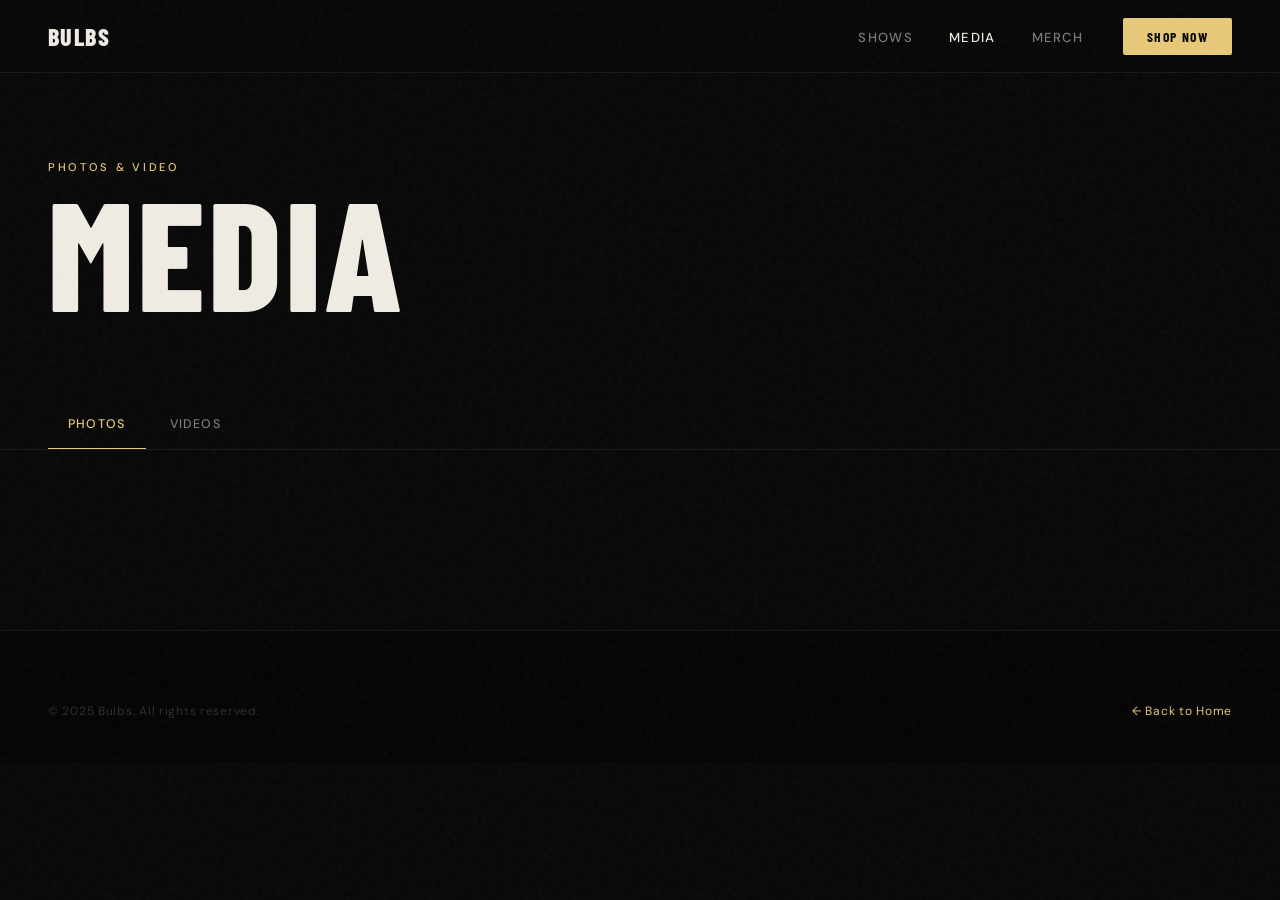
==== media/index.html @ 71108480 "Initial build: Bulbs band website 4-page site (home, shows, media, merch) with Decap CMS dashboard. " ====
<!DOCTYPE html>
<html lang="en-IE">
<head>
  <meta charset="UTF-8">
  <meta name="viewport" content="width=device-width, initial-scale=1.0">
  <title>Media | Bulbs</title>
  <meta name="description" content="Photos and videos from Bulbs — the band from Dublin.">
  <meta name="robots" content="index, follow">
  <meta name="theme-color" content="#080808">
  <link rel="icon" type="image/png" sizes="32x32" href="../assets/logos/favicon.png">
  <link rel="preconnect" href="https://fonts.googleapis.com">
  <link rel="preconnect" href="https://fonts.gstatic.com" crossorigin>
  <link href="https://fonts.googleapis.com/css2?family=Barlow+Condensed:wght@700;800&family=DM+Sans:wght@400;500&display=swap" rel="stylesheet">
  <link rel="stylesheet" href="../css/style.css">
</head>
<body data-page="media">

  <div class="grain" aria-hidden="true"></div>

  <!-- Lightbox -->
  <div class="lightbox" id="lightbox" role="dialog" aria-modal="true">
    <button class="lightbox-close" id="lightbox-close" aria-label="Close">✕</button>
    <button class="lightbox-prev" id="lightbox-prev" aria-label="Previous">‹</button>
    <button class="lightbox-next" id="lightbox-next" aria-label="Next">›</button>
    <div class="lightbox-img-wrap"><img id="lightbox-img" src="" alt=""></div>
    <p class="lightbox-counter" id="lightbox-counter"></p>
  </div>

  <div class="nav-menu-mobile" id="mobile-menu">
    <a href="../shows/">Shows</a>
    <a href="../media/">Media</a>
    <a href="../merch/">Merch</a>
    <button class="btn btn-primary js-shop">Shop Now</button>
  </div>

  <nav class="site-nav scrolled" id="site-nav">
    <div class="nav-inner">
      <a href="../index.html" class="nav-logo">
        <span class="nav-logo-wordmark">Bulbs</span>
      </a>
      <ul class="nav-links">
        <li><a href="../shows/">Shows</a></li>
        <li><a href="../media/" style="color:var(--text)">Media</a></li>
        <li><a href="../merch/">Merch</a></li>
      </ul>
      <a href="../merch/" class="nav-cta">Shop Now</a>
      <button class="nav-toggle" id="nav-toggle" aria-label="Menu">
        <span></span><span></span><span></span>
      </button>
    </div>
  </nav>

  <div class="page-hero">
    <div class="page-hero-inner">
      <span class="section-eyebrow">Photos & Video</span>
      <h1 class="page-hero-title">Media</h1>
    </div>
  </div>

  <!-- Tab toggle -->
  <div class="filter-bar">
    <div class="filter-bar-inner">
      <button class="filter-btn active" data-tab="photos">Photos</button>
      <button class="filter-btn" data-tab="videos">Videos</button>
    </div>
  </div>

  <!-- Photos -->
  <div class="media-page-wrap" id="media-photos-wrap">
    <div class="photo-masonry" id="photo-masonry"></div>
  </div>

  <!-- Videos -->
  <div class="media-page-wrap" id="media-videos-wrap" style="display:none">
    <div class="section-wrap">
      <div class="videos-grid" id="videos-grid"></div>
    </div>
  </div>

  <footer class="site-footer">
    <div class="footer-inner">
      <div class="footer-bottom" style="border-top:none;padding-top:0">
        <p class="footer-copy">© 2025 Bulbs. All rights reserved.</p>
        <a href="../index.html" class="footer-copy" style="color:var(--accent)">← Back to Home</a>
      </div>
    </div>
  </footer>

  <script src="https://cdn.jsdelivr.net/npm/lenis@1/dist/lenis.min.js"></script>
  <script src="https://cdn.jsdelivr.net/npm/gsap@3/dist/gsap.min.js"></script>
  <script src="https://cdn.jsdelivr.net/npm/gsap@3/dist/ScrollTrigger.min.js"></script>
  <script src="../js/app.js"></script>
</body>
</html>
---- css/style.css ----
/* =============================================================
   Bulbs — Main Stylesheet
   Stack: Barlow Condensed (display) + DM Sans (body)
   Palette: #080808 bg / #f0ece4 text / #e8c97a accent (amber)
============================================================= */

*, *::before, *::after { box-sizing: border-box; margin: 0; padding: 0; }

:root {
  --bg:           #080808;
  --bg-2:         #111111;
  --bg-3:         #1a1a1a;
  --text:         #f0ece4;
  --text-muted:   rgba(240,236,228,0.50);
  --text-dim:     rgba(240,236,228,0.18);
  --accent:       #e8c97a;
  --accent-deep:  #c9a94e;
  --accent-dim:   rgba(232,201,122,0.10);
  --border:       rgba(240,236,228,0.08);
  --border-hover: rgba(240,236,228,0.20);
  --font-disp:    'Barlow Condensed', sans-serif;
  --font-body:    'DM Sans', sans-serif;
  --ease-out:     cubic-bezier(0.25, 0.46, 0.45, 0.94);
  --ease-in-out:  cubic-bezier(0.76, 0, 0.24, 1);
}

html { scroll-behavior: auto; background: var(--bg); }

body {
  font-family: var(--font-body);
  background: var(--bg);
  color: var(--text);
  overflow-x: hidden;
  max-width: 100vw;
}

a { text-decoration: none; color: inherit; }
img { display: block; max-width: 100%; }
ul { list-style: none; }
button { cursor: pointer; font-family: inherit; }

/* =============================================================
   GRAIN
============================================================= */
.grain {
  position: fixed;
  top: -50%; left: -50%;
  width: 200%; height: 200%;
  background-image: url("data:image/svg+xml,%3Csvg viewBox='0 0 512 512' xmlns='http://www.w3.org/2000/svg'%3E%3Cfilter id='n'%3E%3CfeTurbulence type='fractalNoise' baseFrequency='0.75' numOctaves='4' stitchTiles='stitch'/%3E%3C/filter%3E%3Crect width='100%25' height='100%25' filter='url(%23n)'/%3E%3C/svg%3E");
  opacity: 0.035;
  animation: grain-anim 0.45s steps(3) infinite;
  pointer-events: none;
  z-index: 9997;
}
@keyframes grain-anim {
  0%   { transform: translate(0,0); }
  20%  { transform: translate(-3%,-5%); }
  40%  { transform: translate(4%,2%); }
  60%  { transform: translate(-2%,5%); }
  80%  { transform: translate(5%,-3%); }
  100% { transform: translate(0,0); }
}

/* =============================================================
   BUTTONS
============================================================= */
.btn {
  display: inline-flex;
  align-items: center;
  gap: 8px;
  padding: 14px 32px;
  font-family: var(--font-disp);
  font-size: 1rem;
  font-weight: 700;
  letter-spacing: 0.08em;
  text-transform: uppercase;
  border: none;
  border-radius: 2px;
  transition: all 0.2s var(--ease-out);
  cursor: pointer;
  white-space: nowrap;
}
.btn-primary {
  background: var(--accent);
  color: var(--bg);
}
.btn-primary:hover { background: var(--accent-deep); transform: translateY(-1px); }

.btn-outline {
  background: transparent;
  color: var(--text);
  border: 1px solid rgba(240,236,228,0.35);
}
.btn-outline:hover { border-color: var(--text); background: rgba(240,236,228,0.04); }

.btn-ghost {
  background: transparent;
  color: var(--text-muted);
  padding: 14px 0;
}
.btn-ghost:hover { color: var(--text); }

/* =============================================================
   NAVIGATION
============================================================= */
.site-nav {
  position: fixed;
  top: 0; left: 0; right: 0;
  z-index: 9000;
  transition: background 0.3s, border-bottom 0.3s;
}
.site-nav.scrolled {
  background: rgba(8,8,8,0.92);
  backdrop-filter: blur(12px);
  border-bottom: 1px solid var(--border);
}
.nav-inner {
  max-width: 1440px;
  margin: 0 auto;
  padding: 0 48px;
  height: 72px;
  display: flex;
  align-items: center;
  gap: 40px;
}
.nav-logo { display: flex; align-items: center; gap: 10px; }
.nav-logo-wordmark {
  font-family: var(--font-disp);
  font-size: 1.5rem;
  font-weight: 800;
  letter-spacing: 0.06em;
  text-transform: uppercase;
  color: var(--text);
}
.nav-logo img { height: 32px; width: auto; }

.nav-links {
  display: flex;
  gap: 36px;
  margin-left: auto;
}
.nav-links a {
  font-size: 0.82rem;
  font-weight: 500;
  letter-spacing: 0.1em;
  text-transform: uppercase;
  color: var(--text-muted);
  transition: color 0.2s;
}
.nav-links a:hover { color: var(--text); }

.nav-cta {
  font-family: var(--font-disp);
  font-size: 0.85rem;
  font-weight: 700;
  letter-spacing: 0.1em;
  text-transform: uppercase;
  padding: 10px 24px;
  background: var(--accent);
  color: var(--bg);
  border-radius: 2px;
  transition: background 0.2s;
}
.nav-cta:hover { background: var(--accent-deep); }

.nav-toggle {
  display: none;
  flex-direction: column;
  gap: 5px;
  background: none;
  border: none;
  padding: 4px;
  margin-left: 12px;
}
.nav-toggle span {
  display: block;
  width: 24px;
  height: 2px;
  background: var(--text);
  transition: all 0.3s;
}
.nav-toggle.open span:nth-child(1) { transform: translateY(7px) rotate(45deg); }
.nav-toggle.open span:nth-child(2) { opacity: 0; }
.nav-toggle.open span:nth-child(3) { transform: translateY(-7px) rotate(-45deg); }

/* Mobile menu */
.nav-menu-mobile {
  position: fixed;
  inset: 0;
  background: var(--bg);
  z-index: 8999;
  display: flex;
  flex-direction: column;
  align-items: center;
  justify-content: center;
  gap: 32px;
  transform: translateX(100%);
  transition: transform 0.4s var(--ease-in-out);
}
.nav-menu-mobile.open { transform: translateX(0); }
.nav-menu-mobile a {
  font-family: var(--font-disp);
  font-size: clamp(2.4rem, 9vw, 4rem);
  font-weight: 800;
  letter-spacing: 0.04em;
  text-transform: uppercase;
  color: var(--text);
  transition: color 0.2s;
}
.nav-menu-mobile a:hover { color: var(--accent); }

/* =============================================================
   SECTION COMMONS
============================================================= */
.section-wrap {
  max-width: 1360px;
  margin: 0 auto;
  padding: 0 48px;
}
.section-header {
  display: flex;
  align-items: flex-end;
  justify-content: space-between;
  margin-bottom: 48px;
  padding-bottom: 24px;
  border-bottom: 1px solid var(--border);
}
.section-eyebrow {
  display: block;
  font-size: 0.7rem;
  font-weight: 500;
  letter-spacing: 0.24em;
  text-transform: uppercase;
  color: var(--accent);
  margin-bottom: 8px;
}
.section-title {
  font-family: var(--font-disp);
  font-size: clamp(2.4rem, 5vw, 4rem);
  font-weight: 800;
  line-height: 1;
  letter-spacing: 0.02em;
  text-transform: uppercase;
  color: var(--text);
}
.section-link {
  font-size: 0.78rem;
  font-weight: 500;
  letter-spacing: 0.12em;
  text-transform: uppercase;
  color: var(--text-muted);
  transition: color 0.2s;
  white-space: nowrap;
  margin-bottom: 4px;
}
.section-link:hover { color: var(--accent); }

/* Scroll reveals */
.reveal { opacity: 0; transform: translateY(28px); }
.reveal-stagger > * { opacity: 0; transform: translateY(28px); }

/* =============================================================
   HERO
============================================================= */
.hero {
  position: relative;
  height: 100vh;
  min-height: 600px;
  display: flex;
  align-items: flex-end;
  overflow: hidden;
}
.hero-bg {
  position: absolute;
  inset: 0;
  background-size: cover;
  background-position: center;
  background-color: var(--bg-2);
  transition: transform 0.1s linear;
}
.hero-bg img {
  width: 100%; height: 100%;
  object-fit: cover;
  display: block;
}
.hero-overlay {
  position: absolute;
  inset: 0;
  background: linear-gradient(
    to top,
    rgba(8,8,8,0.95) 0%,
    rgba(8,8,8,0.4) 50%,
    rgba(8,8,8,0.2) 100%
  );
}
.hero-inner {
  position: relative;
  z-index: 1;
  width: 100%;
  max-width: 1440px;
  margin: 0 auto;
  padding: 0 48px 80px;
}
.hero-eyebrow {
  font-size: 0.72rem;
  letter-spacing: 0.28em;
  text-transform: uppercase;
  color: var(--accent);
  margin-bottom: 12px;
}
.hero-band-name {
  font-family: var(--font-disp);
  font-size: clamp(5rem, 18vw, 16rem);
  font-weight: 800;
  line-height: 0.88;
  letter-spacing: -0.01em;
  text-transform: uppercase;
  color: var(--text);
  margin-bottom: 24px;
}
.hero-headline {
  font-family: var(--font-disp);
  font-size: clamp(1.2rem, 2.5vw, 1.8rem);
  font-weight: 700;
  letter-spacing: 0.08em;
  text-transform: uppercase;
  color: var(--text-muted);
  margin-bottom: 36px;
}
.hero-ctas { display: flex; gap: 16px; flex-wrap: wrap; }

.hero-scroll-line {
  position: absolute;
  bottom: 0;
  left: 48px;
  width: 1px;
  height: 72px;
  background: linear-gradient(to bottom, transparent, var(--accent));
}

/* =============================================================
   NEWS SECTION
============================================================= */
.news-section { padding: 120px 0; }

.news-grid {
  display: grid;
  grid-template-columns: repeat(12, 1fr);
  gap: 2px;
}

.news-card {
  background: var(--bg-2);
  overflow: hidden;
  position: relative;
  cursor: pointer;
  transition: background 0.2s;
}
.news-card:hover { background: var(--bg-3); }

/* First card — big feature */
.news-card:first-child { grid-column: span 7; }
.news-card:nth-child(n+2) { grid-column: span 5; }
/* 3+ cards */
.news-card:nth-child(2),
.news-card:nth-child(3) { grid-column: span 5; }
.news-card:nth-child(4),
.news-card:nth-child(5) { grid-column: span 4; }

.news-card-img {
  width: 100%;
  aspect-ratio: 16/9;
  object-fit: cover;
  display: block;
  transition: transform 0.6s var(--ease-out);
  background: var(--bg-3);
}
.news-card:first-child .news-card-img { aspect-ratio: 16/10; }
.news-card:hover .news-card-img { transform: scale(1.04); }

.news-card-body {
  padding: 24px 28px 28px;
}
.news-card-category {
  font-size: 0.65rem;
  letter-spacing: 0.22em;
  text-transform: uppercase;
  color: var(--accent);
  margin-bottom: 10px;
  display: block;
}
.news-card-title {
  font-family: var(--font-disp);
  font-size: clamp(1.1rem, 2vw, 1.6rem);
  font-weight: 700;
  line-height: 1.1;
  letter-spacing: 0.02em;
  text-transform: uppercase;
  color: var(--text);
  margin-bottom: 10px;
}
.news-card:first-child .news-card-title {
  font-size: clamp(1.4rem, 3vw, 2.4rem);
}
.news-card-excerpt {
  font-size: 0.85rem;
  color: var(--text-muted);
  line-height: 1.6;
  margin-bottom: 18px;
}
.news-card-meta {
  font-size: 0.7rem;
  letter-spacing: 0.1em;
  text-transform: uppercase;
  color: var(--text-dim);
}
.news-card-link {
  display: inline-block;
  margin-top: 14px;
  font-size: 0.75rem;
  font-weight: 500;
  letter-spacing: 0.1em;
  text-transform: uppercase;
  color: var(--accent);
  transition: opacity 0.2s;
}
.news-card-link:hover { opacity: 0.7; }

/* =============================================================
   SHOWS
============================================================= */
.shows-section { padding: 120px 0; background: var(--bg-2); }
.shows-page-wrap { padding: 60px 0 120px; }

.shows-list { width: 100%; }

.show-row {
  display: grid;
  grid-template-columns: 100px 1fr 1fr auto;
  align-items: center;
  gap: 24px;
  padding: 28px 0;
  border-bottom: 1px solid var(--border);
  transition: background 0.15s;
}
.show-row:first-child { border-top: 1px solid var(--border); }
.show-row:hover { background: rgba(240,236,228,0.02); }

.show-date {
  font-family: var(--font-disp);
  font-size: 1.05rem;
  font-weight: 700;
  letter-spacing: 0.04em;
  text-transform: uppercase;
  color: var(--text-muted);
  line-height: 1.2;
}
.show-date .show-date-day {
  font-size: 2rem;
  color: var(--text);
  display: block;
  line-height: 1;
}

.show-venue {
  font-family: var(--font-disp);
  font-size: 1.3rem;
  font-weight: 700;
  letter-spacing: 0.03em;
  text-transform: uppercase;
  color: var(--text);
}
.show-support {
  font-size: 0.78rem;
  color: var(--text-muted);
  margin-top: 4px;
  letter-spacing: 0.05em;
}

.show-city {
  font-size: 0.82rem;
  font-weight: 500;
  letter-spacing: 0.1em;
  text-transform: uppercase;
  color: var(--text-muted);
}

.show-actions { text-align: right; }
.show-sold-out {
  font-size: 0.7rem;
  letter-spacing: 0.16em;
  text-transform: uppercase;
  color: var(--text-dim);
  border: 1px solid var(--border);
  padding: 8px 16px;
  border-radius: 2px;
}
.show-past { opacity: 0.45; pointer-events: none; }

.shows-empty {
  padding: 80px 0;
  text-align: center;
  color: var(--text-muted);
  font-size: 0.9rem;
}

/* =============================================================
   PAGE HERO (inner pages)
============================================================= */
.page-hero {
  padding: 160px 0 80px;
  position: relative;
}
.page-hero-inner {
  max-width: 1360px;
  margin: 0 auto;
  padding: 0 48px;
}
.page-hero-title {
  font-family: var(--font-disp);
  font-size: clamp(4rem, 12vw, 10rem);
  font-weight: 800;
  line-height: 0.9;
  letter-spacing: 0.02em;
  text-transform: uppercase;
  color: var(--text);
}
.page-hero-sub {
  font-size: 0.95rem;
  color: var(--text-muted);
  max-width: 480px;
  line-height: 1.7;
  margin-top: 20px;
}

/* =============================================================
   FILTER BAR
============================================================= */
.filter-bar {
  position: sticky;
  top: 72px;
  z-index: 100;
  background: var(--bg);
  border-bottom: 1px solid var(--border);
}
.filter-bar-inner {
  max-width: 1360px;
  margin: 0 auto;
  padding: 0 48px;
  display: flex;
  gap: 4px;
  overflow-x: auto;
  -webkit-overflow-scrolling: touch;
}
.filter-btn {
  padding: 16px 20px;
  background: none;
  border: none;
  font-size: 0.78rem;
  font-weight: 500;
  letter-spacing: 0.1em;
  text-transform: uppercase;
  color: var(--text-muted);
  transition: color 0.2s;
  white-space: nowrap;
  border-bottom: 2px solid transparent;
  margin-bottom: -1px;
}
.filter-btn:hover { color: var(--text); }
.filter-btn.active { color: var(--accent); border-bottom-color: var(--accent); }

/* =============================================================
   MEDIA STRIP (home)
============================================================= */
.media-strip-section { padding: 120px 0 0; }
.media-strip-scroll {
  margin-top: 48px;
  overflow-x: auto;
  -webkit-overflow-scrolling: touch;
  cursor: grab;
  padding-bottom: 60px;
}
.media-strip-scroll:active { cursor: grabbing; }
.media-strip-track {
  display: flex;
  gap: 4px;
  padding: 0 48px;
  width: max-content;
}
.media-strip-item {
  flex-shrink: 0;
  width: 320px;
  height: 240px;
  overflow: hidden;
  background: var(--bg-2);
  cursor: pointer;
}
.media-strip-item:first-child { width: 480px; height: 360px; align-self: center; }
.media-strip-item img {
  width: 100%; height: 100%;
  object-fit: cover;
  display: block;
  transition: transform 0.5s var(--ease-out);
}
.media-strip-item:hover img { transform: scale(1.06); }

/* =============================================================
   MERCH CTA (home)
============================================================= */
.merch-cta-section { padding: 120px 0; }
.merch-cta-inner {
  display: grid;
  grid-template-columns: 400px 1fr;
  gap: 80px;
  align-items: center;
  border-top: 1px solid var(--border);
  padding-top: 80px;
}
.merch-cta-title {
  font-family: var(--font-disp);
  font-size: clamp(3rem, 6vw, 5.5rem);
  font-weight: 800;
  line-height: 0.92;
  letter-spacing: 0.02em;
  text-transform: uppercase;
  color: var(--text);
  margin-bottom: 20px;
}
.merch-cta-sub {
  font-size: 0.9rem;
  color: var(--text-muted);
  line-height: 1.7;
  margin-bottom: 32px;
  max-width: 320px;
}
.merch-cta-grid {
  display: grid;
  grid-template-columns: repeat(3, 1fr);
  gap: 4px;
}

/* =============================================================
   MERCH CARDS
============================================================= */
.merch-grid {
  display: grid;
  grid-template-columns: repeat(4, 1fr);
  gap: 2px;
}
.merch-card {
  background: var(--bg-2);
  overflow: hidden;
  transition: background 0.2s;
}
.merch-card:hover { background: var(--bg-3); }
.merch-card-img-wrap {
  aspect-ratio: 1;
  overflow: hidden;
  background: var(--bg-3);
  position: relative;
}
.merch-card-img {
  width: 100%; height: 100%;
  object-fit: cover;
  display: block;
  transition: transform 0.5s var(--ease-out);
}
.merch-card:hover .merch-card-img { transform: scale(1.05); }
.merch-card-img-placeholder {
  width: 100%; height: 100%;
  display: flex;
  align-items: center;
  justify-content: center;
  font-family: var(--font-disp);
  font-size: 3rem;
  color: var(--text-dim);
}
.merch-card-sold-overlay {
  position: absolute;
  inset: 0;
  background: rgba(8,8,8,0.6);
  display: flex;
  align-items: center;
  justify-content: center;
  font-family: var(--font-disp);
  font-size: 1.2rem;
  font-weight: 700;
  letter-spacing: 0.1em;
  text-transform: uppercase;
  color: var(--text-muted);
}
.merch-card-body { padding: 18px 20px 22px; }
.merch-card-category {
  font-size: 0.62rem;
  letter-spacing: 0.2em;
  text-transform: uppercase;
  color: var(--accent);
  margin-bottom: 6px;
}
.merch-card-name {
  font-family: var(--font-disp);
  font-size: 1.1rem;
  font-weight: 700;
  letter-spacing: 0.04em;
  text-transform: uppercase;
  color: var(--text);
  margin-bottom: 6px;
}
.merch-card-price {
  font-size: 0.88rem;
  color: var(--text-muted);
  margin-bottom: 14px;
}
.merch-card-btn {
  display: inline-block;
  padding: 9px 20px;
  font-family: var(--font-disp);
  font-size: 0.8rem;
  font-weight: 700;
  letter-spacing: 0.1em;
  text-transform: uppercase;
  background: var(--accent);
  color: var(--bg);
  border-radius: 2px;
  transition: background 0.2s;
}
.merch-card-btn:hover { background: var(--accent-deep); }
.merch-card-btn.sold { background: var(--bg-3); color: var(--text-muted); pointer-events: none; }

/* =============================================================
   PHOTO MASONRY (media page)
============================================================= */
.media-page-wrap { padding: 60px 0 120px; }

.photo-masonry {
  columns: 4;
  column-gap: 4px;
  padding: 0 48px;
}
.photo-masonry-item {
  break-inside: avoid;
  margin-bottom: 4px;
  overflow: hidden;
  cursor: pointer;
  background: var(--bg-2);
  position: relative;
}
.photo-masonry-item img {
  width: 100%;
  display: block;
  transition: transform 0.5s var(--ease-out), opacity 0.3s;
}
.photo-masonry-item:hover img { transform: scale(1.04); }
.photo-masonry-item::after {
  content: '';
  position: absolute;
  inset: 0;
  background: rgba(232,201,122,0);
  transition: background 0.3s;
}
.photo-masonry-item:hover::after { background: rgba(232,201,122,0.06); }

/* Lightbox */
.lightbox {
  position: fixed;
  inset: 0;
  background: rgba(4,4,4,0.96);
  z-index: 9999;
  display: none;
  align-items: center;
  justify-content: center;
}
.lightbox.open { display: flex; }
.lightbox-img-wrap {
  max-width: 90vw;
  max-height: 90vh;
  display: flex;
  align-items: center;
  justify-content: center;
}
.lightbox-img-wrap img {
  max-width: 90vw;
  max-height: 88vh;
  object-fit: contain;
  border-radius: 2px;
}
.lightbox-close, .lightbox-prev, .lightbox-next {
  position: absolute;
  background: none;
  border: none;
  color: var(--text);
  font-size: 2rem;
  cursor: pointer;
  opacity: 0.6;
  transition: opacity 0.2s;
  padding: 12px;
  line-height: 1;
}
.lightbox-close:hover, .lightbox-prev:hover, .lightbox-next:hover { opacity: 1; }
.lightbox-close { top: 20px; right: 24px; font-size: 1.4rem; }
.lightbox-prev { left: 20px; top: 50%; transform: translateY(-50%); font-size: 3rem; }
.lightbox-next { right: 20px; top: 50%; transform: translateY(-50%); font-size: 3rem; }
.lightbox-counter {
  position: absolute;
  bottom: 20px;
  left: 50%;
  transform: translateX(-50%);
  font-size: 0.75rem;
  letter-spacing: 0.12em;
  color: var(--text-muted);
}

/* =============================================================
   VIDEOS GRID (media page)
============================================================= */
.videos-grid {
  display: grid;
  grid-template-columns: repeat(2, 1fr);
  gap: 4px;
}
.video-card { background: var(--bg-2); overflow: hidden; }
.video-card:first-child { grid-column: span 2; }
.video-embed-wrap {
  aspect-ratio: 16/9;
  background: var(--bg-3);
  overflow: hidden;
}
.video-embed-wrap iframe {
  width: 100%; height: 100%;
  border: none;
  display: block;
}
.video-card-body { padding: 20px 24px 24px; }
.video-card-title {
  font-family: var(--font-disp);
  font-size: 1.2rem;
  font-weight: 700;
  letter-spacing: 0.04em;
  text-transform: uppercase;
  color: var(--text);
  margin-bottom: 6px;
}
.video-card-desc {
  font-size: 0.82rem;
  color: var(--text-muted);
  line-height: 1.6;
}
.video-card-date {
  font-size: 0.68rem;
  letter-spacing: 0.12em;
  text-transform: uppercase;
  color: var(--text-dim);
  margin-top: 10px;
}

/* =============================================================
   MERCH PAGE
============================================================= */
.merch-page-wrap { padding: 60px 0 80px; }
.shop-cta-section {
  padding: 80px 0;
  border-top: 1px solid var(--border);
  text-align: center;
}
.shop-cta-text {
  font-size: 0.9rem;
  color: var(--text-muted);
  margin-bottom: 24px;
}

/* =============================================================
   FOOTER
============================================================= */
.site-footer {
  background: #040404;
  border-top: 1px solid var(--border);
  padding: 72px 0 44px;
}
.footer-inner {
  max-width: 1360px;
  margin: 0 auto;
  padding: 0 48px;
}
.footer-top {
  display: grid;
  grid-template-columns: 1.6fr 1fr 1fr;
  gap: 60px;
  padding-bottom: 56px;
  border-bottom: 1px solid var(--border);
  margin-bottom: 36px;
}
.footer-name {
  font-family: var(--font-disp);
  font-size: 1.6rem;
  font-weight: 800;
  letter-spacing: 0.06em;
  text-transform: uppercase;
  color: var(--text);
  display: block;
  margin-bottom: 14px;
}
.footer-bio {
  font-size: 0.85rem;
  color: var(--text-muted);
  line-height: 1.7;
  margin-bottom: 24px;
  max-width: 360px;
}
.footer-socials { display: flex; flex-wrap: wrap; gap: 10px; }
.footer-social {
  font-size: 0.68rem;
  font-weight: 500;
  letter-spacing: 0.12em;
  text-transform: uppercase;
  color: var(--text-muted);
  border: 1px solid var(--border);
  padding: 6px 12px;
  border-radius: 2px;
  transition: all 0.2s;
}
.footer-social:hover { color: var(--accent); border-color: var(--accent); }
.footer-col { display: flex; flex-direction: column; gap: 14px; }
.footer-col-title {
  font-size: 0.67rem;
  letter-spacing: 0.2em;
  text-transform: uppercase;
  color: var(--text-dim);
  padding-bottom: 8px;
  border-bottom: 1px solid var(--border);
}
.footer-col a {
  font-size: 0.88rem;
  color: var(--text-muted);
  transition: color 0.2s;
}
.footer-col a:hover { color: var(--text); }
.footer-bottom {
  display: flex;
  justify-content: space-between;
  align-items: center;
}
.footer-copy {
  font-size: 0.75rem;
  color: var(--text-dim);
  letter-spacing: 0.06em;
}

/* =============================================================
   EMPTY STATE
============================================================= */
.empty-state {
  text-align: center;
  padding: 80px 20px;
  color: var(--text-muted);
  font-size: 0.9rem;
}

/* =============================================================
   RESPONSIVE
============================================================= */
@media (max-width: 1100px) {
  .news-grid { grid-template-columns: 1fr 1fr; }
  .news-card:first-child { grid-column: span 2; }
  .news-card:nth-child(n+2) { grid-column: span 1; }
  .merch-grid { grid-template-columns: repeat(3, 1fr); }
  .merch-cta-inner { grid-template-columns: 1fr; gap: 48px; }
  .merch-cta-grid { grid-template-columns: repeat(4, 1fr); }
  .photo-masonry { columns: 3; }
  .footer-top { grid-template-columns: 1fr 1fr; gap: 40px; }
}

@media (max-width: 768px) {
  .nav-links { display: none; }
  .nav-cta { display: none; }
  .nav-toggle { display: flex; margin-left: auto; }
  .nav-inner { padding: 0 24px; }

  .hero-inner { padding: 0 24px 64px; }
  .hero-scroll-line { left: 24px; }

  .section-wrap { padding: 0 24px; }
  .section-header { flex-direction: column; align-items: flex-start; gap: 16px; }

  .news-section { padding: 80px 0; }
  .news-grid { grid-template-columns: 1fr; gap: 2px; }
  .news-card:first-child,
  .news-card:nth-child(n+2) { grid-column: span 1; }

  .shows-section { padding: 80px 0; }
  .show-row { grid-template-columns: 80px 1fr auto; gap: 16px; }
  .show-city { display: none; }

  .media-strip-track { padding: 0 24px; }
  .media-strip-item { width: 240px; height: 180px; }
  .media-strip-item:first-child { width: 300px; height: 225px; }

  .merch-grid { grid-template-columns: repeat(2, 1fr); }
  .merch-cta-grid { grid-template-columns: repeat(2, 1fr); }

  .photo-masonry { columns: 2; padding: 0 24px; }
  .videos-grid { grid-template-columns: 1fr; }
  .video-card:first-child { grid-column: span 1; }

  .page-hero { padding: 120px 0 60px; }
  .page-hero-inner { padding: 0 24px; }

  .filter-bar-inner { padding: 0 24px; }

  .footer-inner { padding: 0 24px; }
  .footer-top { grid-template-columns: 1fr; gap: 32px; }
  .footer-bottom { flex-direction: column; gap: 8px; text-align: center; }
}

@media (max-width: 480px) {
  .merch-grid { grid-template-columns: 1fr; }
  .photo-masonry { columns: 1; }
  .show-row { grid-template-columns: 72px 1fr; }
  .show-actions .btn { display: none; }
}
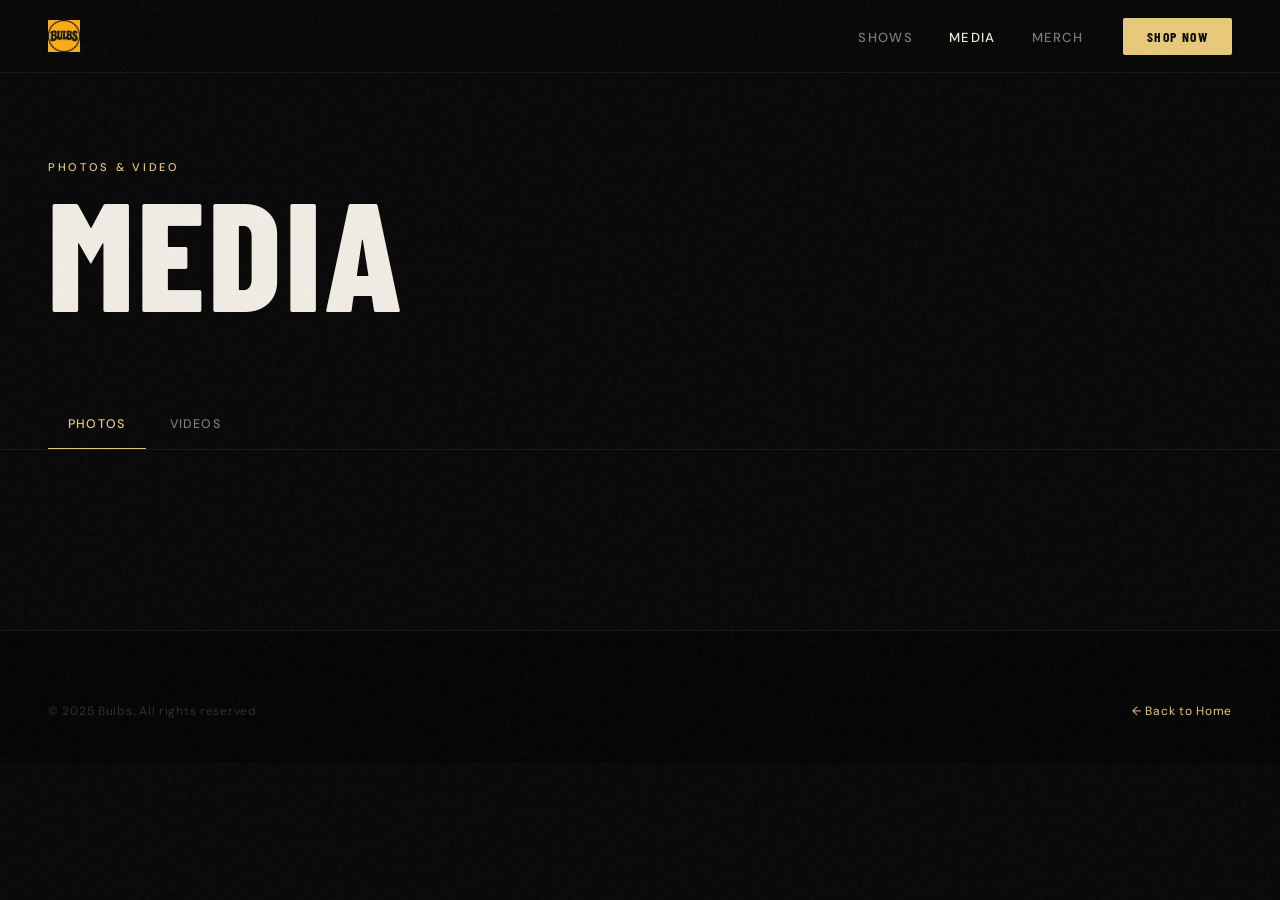
==== commit d7a119bb: "Add band photos, logo to navbar, wire up media gallery - data/media.json: add 5 band photos (bulbs-1" ====
--- a/media/index.html
+++ b/media/index.html
@@ -36,7 +36,7 @@
   <nav class="site-nav scrolled" id="site-nav">
     <div class="nav-inner">
       <a href="../index.html" class="nav-logo">
-        <span class="nav-logo-wordmark">Bulbs</span>
+        <img src="../assets/images/uploads/bulbs.band-logo.jpg" alt="Bulbs" class="nav-logo-img">
       </a>
       <ul class="nav-links">
         <li><a href="../shows/">Shows</a></li>
--- a/css/style.css
+++ b/css/style.css
@@ -133,6 +133,12 @@
   color: var(--text);
 }
 .nav-logo img { height: 32px; width: auto; }
+.nav-logo-img {
+  height: 36px;
+  width: auto;
+  display: block;
+  object-fit: contain;
+}
 
 .nav-links {
   display: flex;
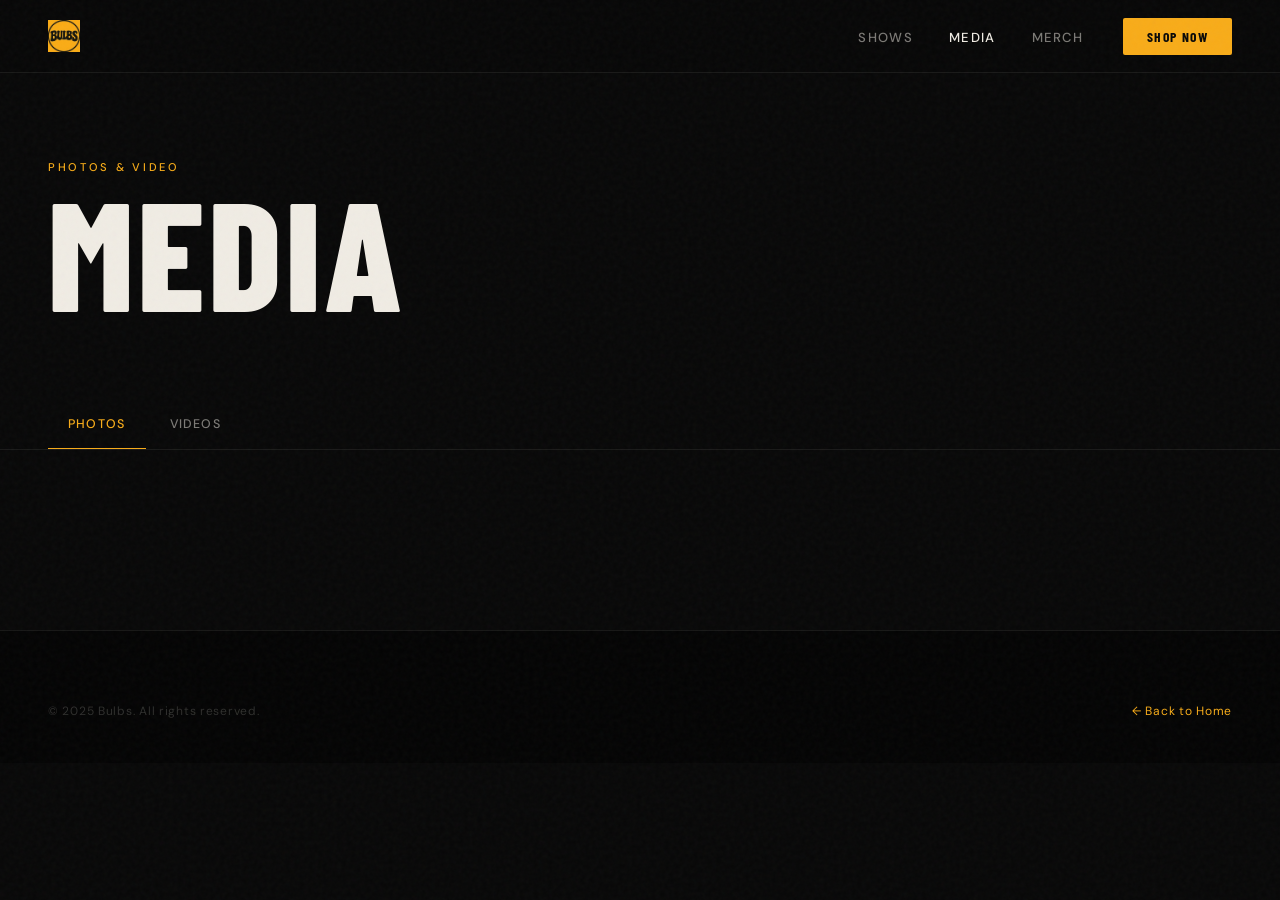
==== commit 6b742a4b: "Comprehensive SEO overhaul — all pages, schema, sitemap, robots - Optimised title tags targeting: 'i" ====
--- a/media/index.html
+++ b/media/index.html
@@ -3,11 +3,74 @@
 <head>
   <meta charset="UTF-8">
   <meta name="viewport" content="width=device-width, initial-scale=1.0">
-  <title>Media | Bulbs</title>
-  <meta name="description" content="Photos and videos from Bulbs — the band from Dublin.">
+
+  <!-- Primary SEO -->
+  <title>Bulbs Photos & Videos | Dublin Indie Rock Band Media Gallery</title>
+  <meta name="description" content="Photos and videos from Bulbs, Dublin's indie rock band. Browse live show photography, music videos and behind-the-scenes content from Ireland's emerging artists.">
+  <meta name="keywords" content="Bulbs band photos, Bulbs music videos, Dublin indie band gallery, Irish indie rock photos, Dublin band photography, live music photos Dublin, Bulbs Dublin media">
+  <meta name="author" content="Bulbs">
   <meta name="robots" content="index, follow">
   <meta name="theme-color" content="#080808">
+
+  <!-- Canonical + hreflang -->
+  <link rel="canonical" href="https://bulbs-band.vercel.app/media/">
+  <link rel="alternate" hreflang="en-IE" href="https://bulbs-band.vercel.app/media/">
+  <link rel="alternate" hreflang="x-default" href="https://bulbs-band.vercel.app/media/">
+
+  <!-- Geo targeting -->
+  <meta name="geo.region" content="IE-D">
+  <meta name="geo.placename" content="Dublin, Ireland">
+  <meta name="geo.position" content="53.3498;-6.2603">
+  <meta name="ICBM" content="53.3498, -6.2603">
+
+  <!-- Open Graph -->
+  <meta property="og:type" content="website">
+  <meta property="og:locale" content="en_IE">
+  <meta property="og:site_name" content="Bulbs">
+  <meta property="og:title" content="Bulbs Photos & Videos | Dublin Indie Rock Band Media Gallery">
+  <meta property="og:description" content="Photos and videos from Bulbs, Dublin's indie rock band. Live show photography, music videos and behind-the-scenes from Ireland's emerging artists.">
+  <meta property="og:url" content="https://bulbs-band.vercel.app/media/">
+  <meta property="og:image" content="https://bulbs-band.vercel.app/assets/images/uploads/bulbs-3.webp">
+  <meta property="og:image:alt" content="Bulbs — Dublin indie rock band photos and videos">
+
+  <!-- Twitter Card -->
+  <meta name="twitter:card" content="summary_large_image">
+  <meta name="twitter:title" content="Bulbs Photos & Videos | Dublin Indie Rock Band">
+  <meta name="twitter:description" content="Photos and videos from Bulbs, Dublin's indie rock band. Live show photography and music videos.">
+  <meta name="twitter:image" content="https://bulbs-band.vercel.app/assets/images/uploads/bulbs-3.webp">
+
+  <!-- JSON-LD: BreadcrumbList -->
+  <script type="application/ld+json">
+  {
+    "@context": "https://schema.org",
+    "@type": "BreadcrumbList",
+    "itemListElement": [
+      { "@type": "ListItem", "position": 1, "name": "Bulbs", "item": "https://bulbs-band.vercel.app/" },
+      { "@type": "ListItem", "position": 2, "name": "Media", "item": "https://bulbs-band.vercel.app/media/" }
+    ]
+  }
+  </script>
+
+  <!-- JSON-LD: ImageGallery -->
+  <script type="application/ld+json">
+  {
+    "@context": "https://schema.org",
+    "@type": "ImageGallery",
+    "name": "Bulbs Band — Photos & Videos",
+    "description": "Official photo and video gallery for Bulbs, the Dublin indie rock band.",
+    "url": "https://bulbs-band.vercel.app/media/",
+    "author": {
+      "@type": "MusicGroup",
+      "name": "Bulbs",
+      "url": "https://bulbs-band.vercel.app"
+    }
+  }
+  </script>
+
+  <!-- Favicons -->
   <link rel="icon" type="image/png" sizes="32x32" href="../assets/logos/favicon.png">
+
+  <!-- Fonts -->
   <link rel="preconnect" href="https://fonts.googleapis.com">
   <link rel="preconnect" href="https://fonts.gstatic.com" crossorigin>
   <link href="https://fonts.googleapis.com/css2?family=Barlow+Condensed:wght@700;800&family=DM+Sans:wght@400;500&display=swap" rel="stylesheet">
--- a/css/style.css
+++ b/css/style.css
@@ -1,7 +1,7 @@
 /* =============================================================
    Bulbs — Main Stylesheet
    Stack: Barlow Condensed (display) + DM Sans (body)
-   Palette: #080808 bg / #f0ece4 text / #e8c97a accent (amber)
+   Palette: #080808 bg / #f0ece4 text / #f8ac19 accent (brand orange-amber)
 ============================================================= */
 
 *, *::before, *::after { box-sizing: border-box; margin: 0; padding: 0; }
@@ -13,9 +13,9 @@
   --text:         #f0ece4;
   --text-muted:   rgba(240,236,228,0.50);
   --text-dim:     rgba(240,236,228,0.18);
-  --accent:       #e8c97a;
-  --accent-deep:  #c9a94e;
-  --accent-dim:   rgba(232,201,122,0.10);
+  --accent:       #f8ac19;
+  --accent-deep:  #d9920e;
+  --accent-dim:   rgba(248,172,25,0.10);
   --border:       rgba(240,236,228,0.08);
   --border-hover: rgba(240,236,228,0.20);
   --font-disp:    'Barlow Condensed', sans-serif;
@@ -576,39 +576,85 @@
 .filter-btn.active { color: var(--accent); border-bottom-color: var(--accent); }
 
 /* =============================================================
-   MEDIA STRIP (home)
-============================================================= */
-.media-strip-section { padding: 120px 0 0; }
-.media-strip-scroll {
+   MEDIA HOME GALLERY (home page)
+============================================================= */
+.media-strip-section { padding: 120px 0; }
+
+.media-home-gallery {
   margin-top: 48px;
-  overflow-x: auto;
-  -webkit-overflow-scrolling: touch;
-  cursor: grab;
-  padding-bottom: 60px;
-}
-.media-strip-scroll:active { cursor: grabbing; }
-.media-strip-track {
-  display: flex;
+  display: grid;
+  grid-template-columns: repeat(4, 1fr);
+  grid-auto-rows: 220px;
   gap: 4px;
   padding: 0 48px;
-  width: max-content;
-}
-.media-strip-item {
-  flex-shrink: 0;
-  width: 320px;
-  height: 240px;
+}
+
+.media-home-item {
   overflow: hidden;
   background: var(--bg-2);
   cursor: pointer;
-}
-.media-strip-item:first-child { width: 480px; height: 360px; align-self: center; }
-.media-strip-item img {
-  width: 100%; height: 100%;
+  position: relative;
+}
+.media-home-item:first-child {
+  grid-column: span 2;
+  grid-row: span 2;
+}
+.media-home-item img {
+  width: 100%;
+  height: 100%;
   object-fit: cover;
   display: block;
-  transition: transform 0.5s var(--ease-out);
-}
-.media-strip-item:hover img { transform: scale(1.06); }
+  transition: transform 0.6s var(--ease-out);
+}
+.media-home-item:hover img { transform: scale(1.05); }
+.media-home-item::after {
+  content: '';
+  position: absolute;
+  inset: 0;
+  background: rgba(248,172,25,0);
+  transition: background 0.3s;
+  pointer-events: none;
+}
+.media-home-item:hover::after { background: rgba(248,172,25,0.05); }
+
+.media-home-play {
+  position: absolute;
+  inset: 0;
+  display: flex;
+  align-items: center;
+  justify-content: center;
+  background: rgba(8,8,8,0.40);
+  pointer-events: none;
+}
+.media-home-play-icon {
+  width: 52px;
+  height: 52px;
+  border-radius: 50%;
+  border: 2px solid rgba(240,236,228,0.65);
+  display: flex;
+  align-items: center;
+  justify-content: center;
+  font-size: 1.1rem;
+  color: var(--text);
+  transition: all 0.25s var(--ease-out);
+}
+.media-home-item:hover .media-home-play-icon {
+  background: var(--accent);
+  border-color: var(--accent);
+  color: var(--bg);
+  transform: scale(1.12);
+}
+.media-home-placeholder {
+  width: 100%;
+  height: 100%;
+  background: var(--bg-3);
+  display: flex;
+  align-items: center;
+  justify-content: center;
+  font-family: var(--font-disp);
+  font-size: 2rem;
+  color: var(--text-dim);
+}
 
 /* =============================================================
    MERCH CTA (home)
@@ -761,10 +807,10 @@
   content: '';
   position: absolute;
   inset: 0;
-  background: rgba(232,201,122,0);
+  background: rgba(248,172,25,0);
   transition: background 0.3s;
 }
-.photo-masonry-item:hover::after { background: rgba(232,201,122,0.06); }
+.photo-masonry-item:hover::after { background: rgba(248,172,25,0.06); }
 
 /* Lightbox */
 .lightbox {
@@ -973,6 +1019,7 @@
   .merch-cta-grid { grid-template-columns: repeat(4, 1fr); }
   .photo-masonry { columns: 3; }
   .footer-top { grid-template-columns: 1fr 1fr; gap: 40px; }
+  .media-home-gallery { grid-template-columns: repeat(3, 1fr); grid-auto-rows: 190px; }
 }
 
 @media (max-width: 768px) {
@@ -996,9 +1043,7 @@
   .show-row { grid-template-columns: 80px 1fr auto; gap: 16px; }
   .show-city { display: none; }
 
-  .media-strip-track { padding: 0 24px; }
-  .media-strip-item { width: 240px; height: 180px; }
-  .media-strip-item:first-child { width: 300px; height: 225px; }
+  .media-home-gallery { padding: 0 24px; grid-auto-rows: 160px; }
 
   .merch-grid { grid-template-columns: repeat(2, 1fr); }
   .merch-cta-grid { grid-template-columns: repeat(2, 1fr); }
@@ -1022,4 +1067,5 @@
   .photo-masonry { columns: 1; }
   .show-row { grid-template-columns: 72px 1fr; }
   .show-actions .btn { display: none; }
-}
+  .media-home-gallery { grid-template-columns: repeat(2, 1fr); grid-auto-rows: 130px; }
+}
